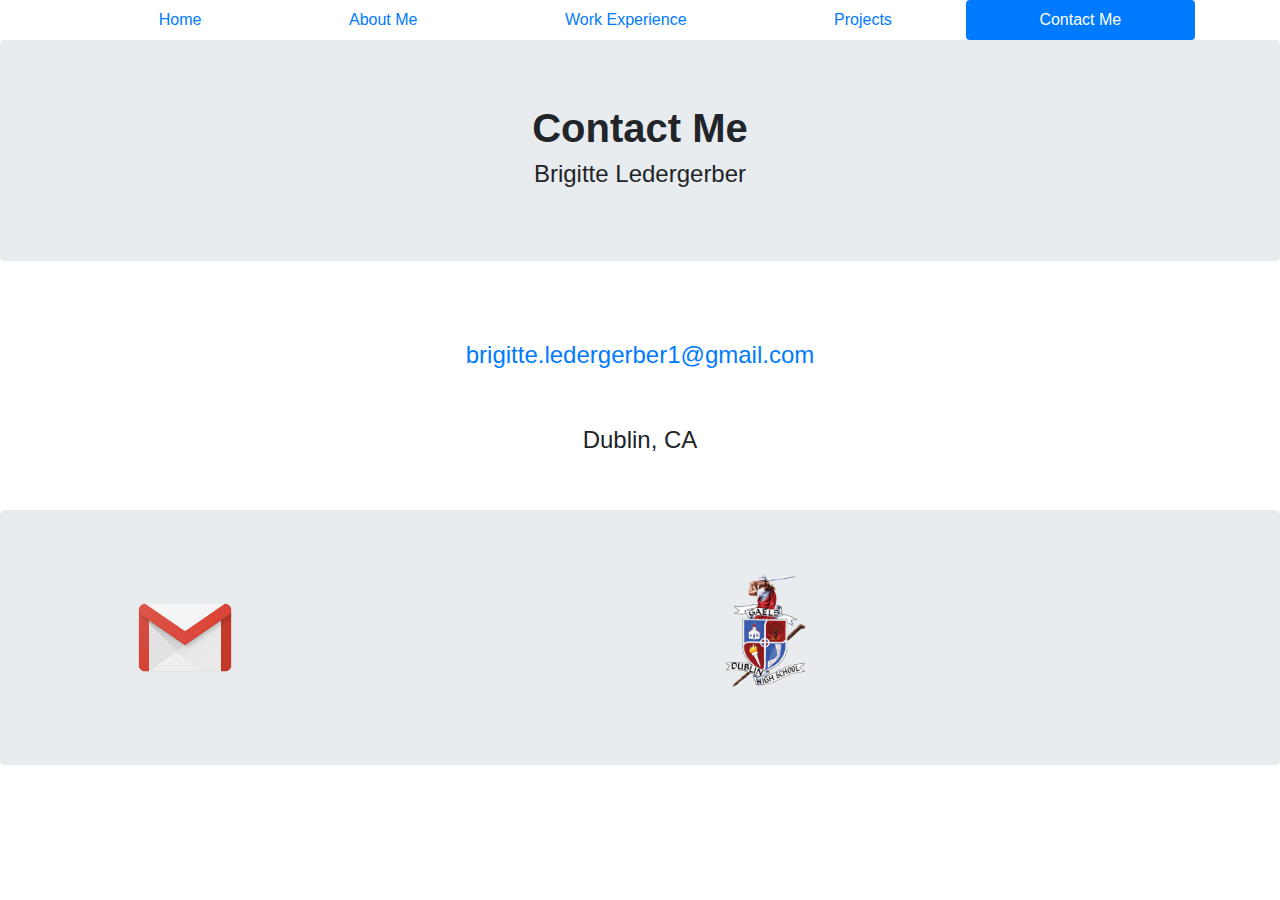
==== Ledergerber_ContactMe.html @ 5478a5c8 "moved files around" ====
<!DOCTYPE html> <!--informs the web browser about the type and version of HTML used in building the website-->

<html> <!--contains all html code-->

  <head> <!--identifies header section to separate information that will not be shown in user interface-->
    <meta charset="utf-8"> <!-- specifies the utf-8 character encoding of the page-->
    <title>Brigitte's Engineering Portfolio</title> <!--defines the page's title that is shown in the page's tab-->
    <link href="Bootstrap_4.3.1/css/bootstrap.css" rel="stylesheet" type="text/css"/> <!--imports Bootstrap style sheet to be used for web page-->
  </head> <!--closing tag-->

  <body> <!--identifies body section that encloses elements displayed on the web page-->

    <div class="container"> <!--identifies container class that limits contained text from spreading across the page to the margins-->
      <nav class="nav nav-pills nav-fill"> <!--nav is a component that builds strong foundation for many different navigation styles; nav-pills creates the different tabs in the navigation; nav-fill proportionally fills all available space with the navigation component-->
        <a class="nav-item nav-link" href="index.html">Home</a> <!--nav-items are what go into the nav-pills; nav-link connects all of the web pages into the nav-pills-->
        <a class="nav-item nav-link"  href="Ledergerber_AboutMe.html">About Me</a> <!--nav-items are what go into the nav-pills; nav-link connects all of the web pages into the nav-pills-->
        <a class="nav-item nav-link"  href="Ledergerber_Resume.html">Work Experience</a> <!--nav-items are what go into the nav-pills; nav-link connects all of the web pages into the nav-pills-->
        <a class="nav-item nav-link" href="Ledergerber_Projects.html">Projects</a> <!--nav-items are what go into the nav-pills; nav-link connects all of the web pages into the nav-pills-->
        <a class="nav-item nav-link active" href="Ledergerber_ContactMe.html">Contact Me</a> 
        <!--nav-items are what go into the nav-pills; nav-link connects all of the web pages into the nav-pills; active makes the corresponding pill to the webpage filled in with a solid color [like blue]-->
      </nav> <!--closing tag-->
    </div> <!--closing tag-->
    
    <div class="jumbotron text-center"> <!--identifies jumbotron class that allows text to spread across the page to the margins-->
      <h1><strong>Contact Me</strong></h1> <!--text displayed on page-->
      <h4>Brigitte Ledergerber</h4> <!--text displayed on page-->
    </div> <!--closing tag-->

    <section class="main"> <!--element that creates a generic document section on the web page; main class means the text in the main content area of the page is being affected-->
      <div class="container"> <!--identifies container class that limits contained text from spreading across the page to the margins-->
        <div class="row"> <!--places all following items in a row-->
          <div class="col-md-12 text-center"> <!--causes the following content to occupy one row on a medium sized screen and centers the content-->
            <br></br> <!--adds a line break in between elements-->
            <a href="mailto:brigitte.ledergerber1@gmail.com"><h4>brigitte.ledergerber1@gmail.com</h4></a> <!--hyperlinks an outgoing email to my email address to the text--> 
            <br></br> <!--adds a line break in between elements-->
            <h4>Dublin, CA</h4> <!--text displayed on page-->
            <br></br> <!--adds a line break in between elements-->
          </div> <!--closing tag-->
        </div> <!--closing tag-->
      </div> <!--closing tag-->
    </section> <!--closing tag-->

  </body> <!--closing tag-->

  <footer class="jumbotron"> <!--identifies jumbotron class that allows text to spread across the page to the margins-->

    <div class="container"> <!--identifies container class that limits contained text from spreading across the page to the margins-->
      <div class="row"> <!--places all following items in a row-->
        <div class="col-3"> <!--causes following elements to take up 25% of row-->
          <a href="mailto:brigitte.ledergerber1@gmail.com">
            <img src="Images/gmail.png" style="max-width:200px; max-height:200px">
          </a> <!--hyperlinks an outgoing email to my email address to a picture of the gmail icon-->
        </div> <!--closing tag-->
        <div class="col-5"> <!--causes following elements to take up 20% of row-->
          <a href="http://www.dublin.k12.ca.us/dhs">
            <img src="Images/dublin.png" style="max-width:100px" class="float-right">
          </a> <!--hyperlinks DHS website to a picture of the DHS logo-->
        </div> <!--closing tag-->
      </div> <!--closing tag-->
    </div> <!--closing tag-->

  </footer> <!--closing tag-->

</html> <!--closing tag-->
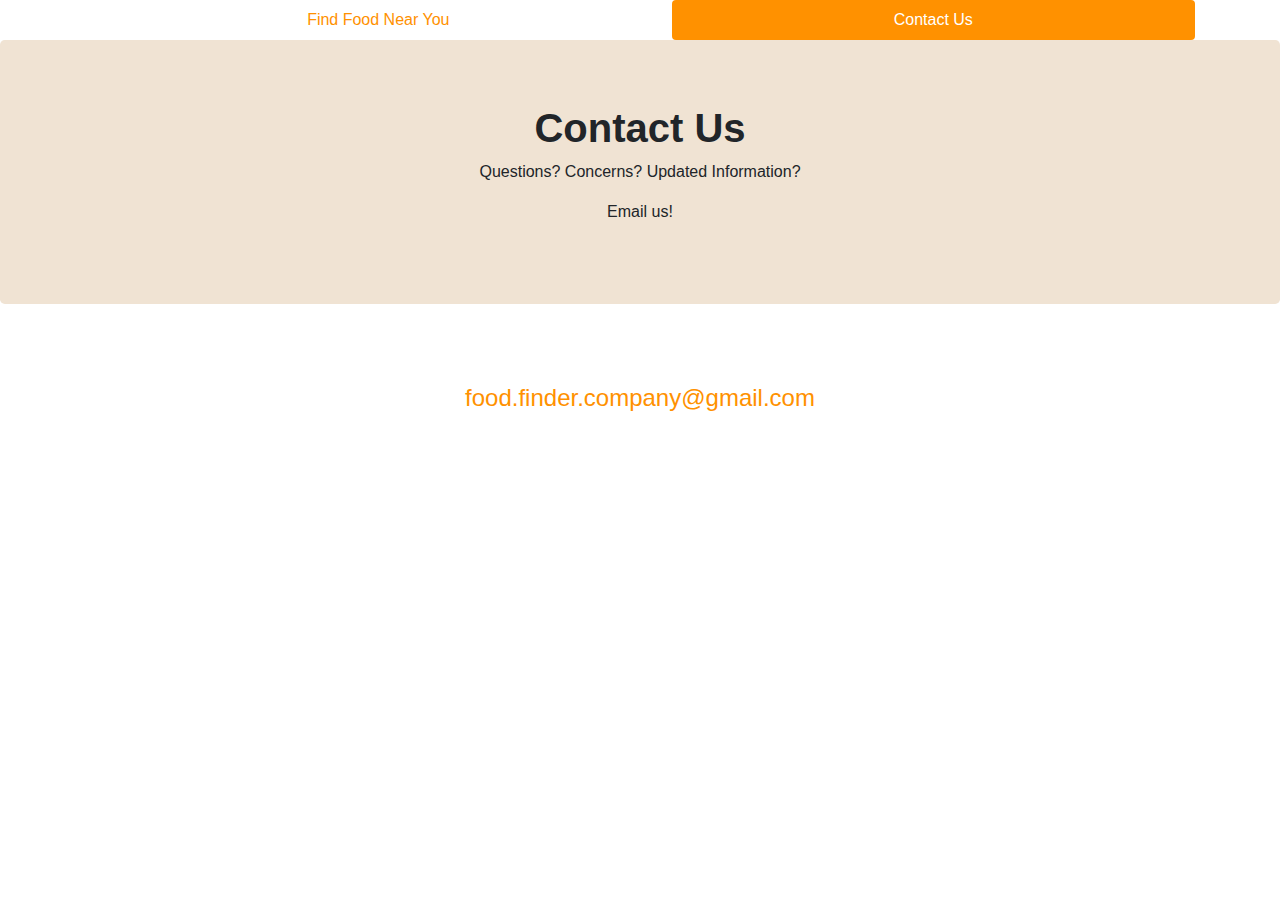
==== commit 09d76c24: "final version" ====
--- a/Ledergerber_ContactMe.html
+++ b/Ledergerber_ContactMe.html
@@ -4,26 +4,23 @@
 
   <head> <!--identifies header section to separate information that will not be shown in user interface-->
     <meta charset="utf-8"> <!-- specifies the utf-8 character encoding of the page-->
-    <title>Brigitte's Engineering Portfolio</title> <!--defines the page's title that is shown in the page's tab-->
+    <title>Food Finder</title> <!--defines the page's title that is shown in the page's tab-->
     <link href="Bootstrap_4.3.1/css/bootstrap.css" rel="stylesheet" type="text/css"/> <!--imports Bootstrap style sheet to be used for web page-->
   </head> <!--closing tag-->
 
   <body> <!--identifies body section that encloses elements displayed on the web page-->
 
-    <div class="container"> <!--identifies container class that limits contained text from spreading across the page to the margins-->
+   <div class="container"> <!--identifies container class that limits contained text from spreading across the page to the margins-->
       <nav class="nav nav-pills nav-fill"> <!--nav is a component that builds strong foundation for many different navigation styles; nav-pills creates the different tabs in the navigation; nav-fill proportionally fills all available space with the navigation component-->
-        <a class="nav-item nav-link" href="index.html">Home</a> <!--nav-items are what go into the nav-pills; nav-link connects all of the web pages into the nav-pills-->
-        <a class="nav-item nav-link"  href="Ledergerber_AboutMe.html">About Me</a> <!--nav-items are what go into the nav-pills; nav-link connects all of the web pages into the nav-pills-->
-        <a class="nav-item nav-link"  href="Ledergerber_Resume.html">Work Experience</a> <!--nav-items are what go into the nav-pills; nav-link connects all of the web pages into the nav-pills-->
-        <a class="nav-item nav-link" href="Ledergerber_Projects.html">Projects</a> <!--nav-items are what go into the nav-pills; nav-link connects all of the web pages into the nav-pills-->
-        <a class="nav-item nav-link active" href="Ledergerber_ContactMe.html">Contact Me</a> 
-        <!--nav-items are what go into the nav-pills; nav-link connects all of the web pages into the nav-pills; active makes the corresponding pill to the webpage filled in with a solid color [like blue]-->
+        <a class="nav-item nav-link" href="index.html">Find Food Near You</a> <!--nav-items are what go into the nav-pills; nav-link connects all of the web pages into the nav-pills; active makes the corresponding pill to the webpage filled in with a solid color [like blue]-->
+        <a class="nav-item nav-link active" href="Ledergerber_ContactMe.html">Contact Us</a>  <!--nav-items are what go into the nav-pills; nav-link connects all of the web pages into the nav-pills-->
       </nav> <!--closing tag-->
     </div> <!--closing tag-->
     
     <div class="jumbotron text-center"> <!--identifies jumbotron class that allows text to spread across the page to the margins-->
-      <h1><strong>Contact Me</strong></h1> <!--text displayed on page-->
-      <h4>Brigitte Ledergerber</h4> <!--text displayed on page-->
+      <h1><strong>Contact Us</strong></h1> 
+      <p>Questions? Concerns? Updated Information?</p>
+      <p>Email us!</p><!--text displayed on page-->
     </div> <!--closing tag-->
 
     <section class="main"> <!--element that creates a generic document section on the web page; main class means the text in the main content area of the page is being affected-->
@@ -31,10 +28,7 @@
         <div class="row"> <!--places all following items in a row-->
           <div class="col-md-12 text-center"> <!--causes the following content to occupy one row on a medium sized screen and centers the content-->
             <br></br> <!--adds a line break in between elements-->
-            <a href="mailto:brigitte.ledergerber1@gmail.com"><h4>brigitte.ledergerber1@gmail.com</h4></a> <!--hyperlinks an outgoing email to my email address to the text--> 
-            <br></br> <!--adds a line break in between elements-->
-            <h4>Dublin, CA</h4> <!--text displayed on page-->
-            <br></br> <!--adds a line break in between elements-->
+            <a href="mailto:food.finder.company@gmail.com"><h4>food.finder.company@gmail.com</h4></a> <!--hyperlinks an outgoing email to my email address to the text--> 
           </div> <!--closing tag-->
         </div> <!--closing tag-->
       </div> <!--closing tag-->
@@ -42,23 +36,6 @@
 
   </body> <!--closing tag-->
 
-  <footer class="jumbotron"> <!--identifies jumbotron class that allows text to spread across the page to the margins-->
-
-    <div class="container"> <!--identifies container class that limits contained text from spreading across the page to the margins-->
-      <div class="row"> <!--places all following items in a row-->
-        <div class="col-3"> <!--causes following elements to take up 25% of row-->
-          <a href="mailto:brigitte.ledergerber1@gmail.com">
-            <img src="Images/gmail.png" style="max-width:200px; max-height:200px">
-          </a> <!--hyperlinks an outgoing email to my email address to a picture of the gmail icon-->
-        </div> <!--closing tag-->
-        <div class="col-5"> <!--causes following elements to take up 20% of row-->
-          <a href="http://www.dublin.k12.ca.us/dhs">
-            <img src="Images/dublin.png" style="max-width:100px" class="float-right">
-          </a> <!--hyperlinks DHS website to a picture of the DHS logo-->
-        </div> <!--closing tag-->
-      </div> <!--closing tag-->
-    </div> <!--closing tag-->
-
-  </footer> <!--closing tag-->
+  
 
 </html> <!--closing tag-->